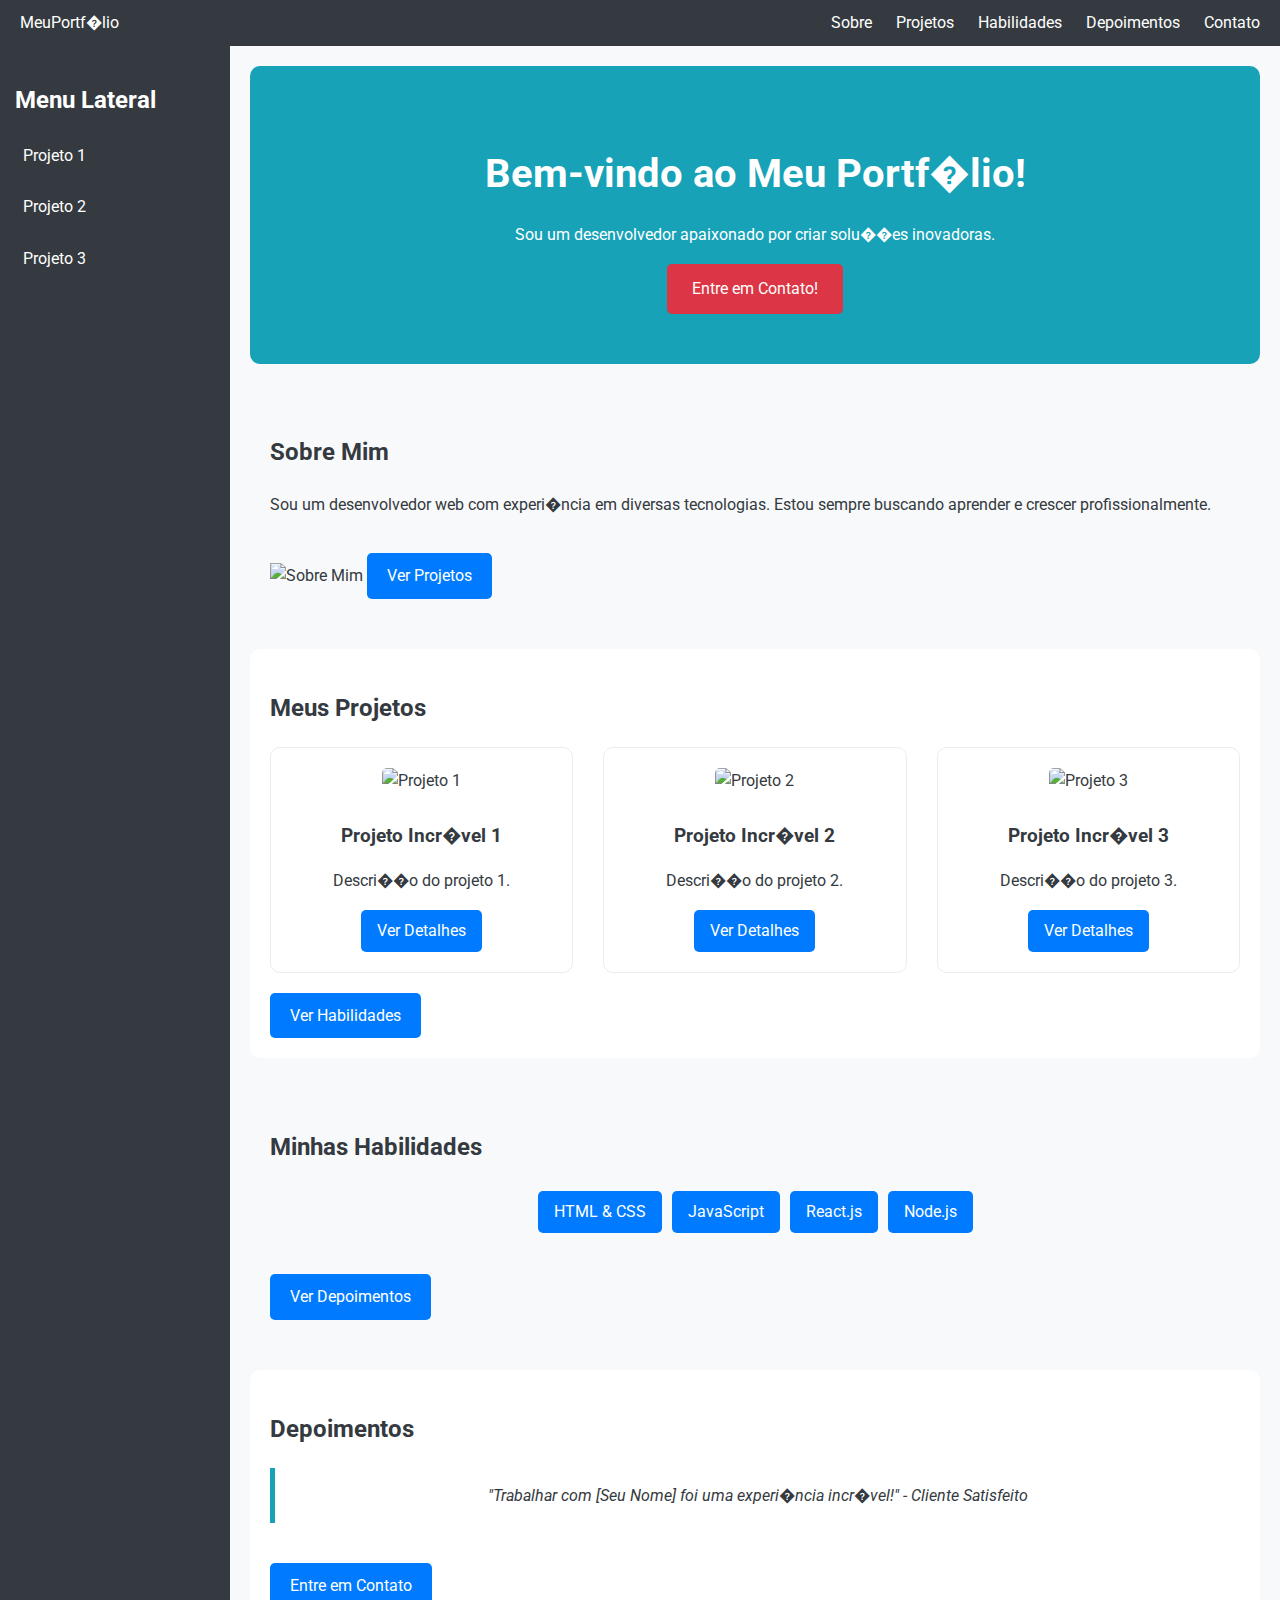
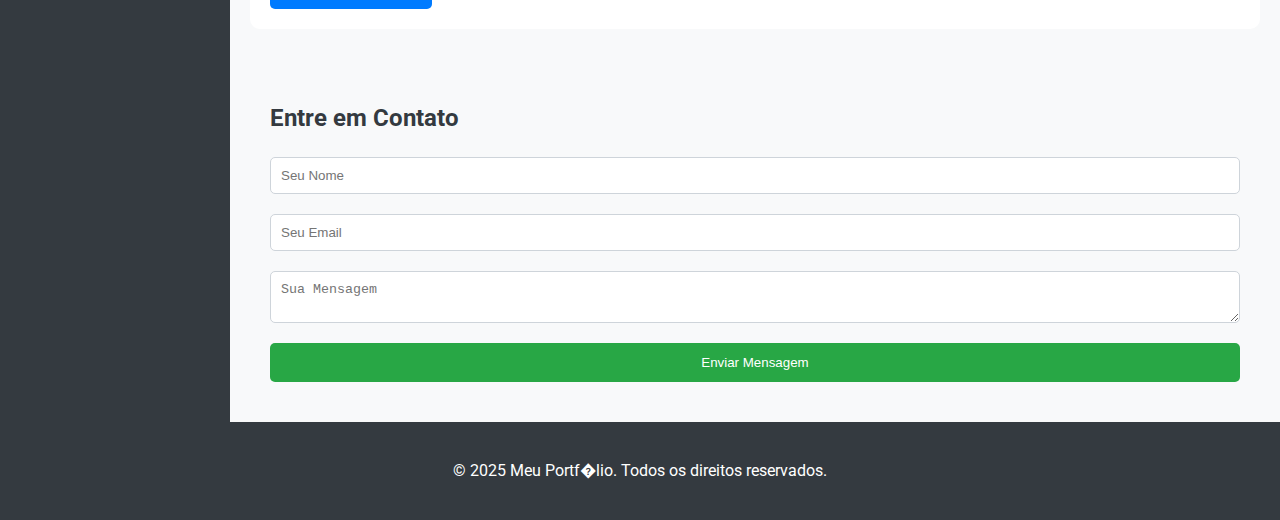
==== indexado2.html @ ad9a3648 "Arquivos Javascript, html e css." ====
<!DOCTYPE html>
<html lang="pt-BR">
<head>
    <meta charset="UTF-8">
    <meta name="viewport" content="width=device-width, initial-scale=1.0">
    <title>Meu Portf�lio</title>
    <link rel="stylesheet" href="style.css"> <!-- Link para o arquivo CSS -->
    <link href="https://fonts.googleapis.com/css2?family=Roboto:wght@400;700&display=swap" rel="stylesheet">
</head>
<body>

    <header>
        <nav>
            <div class="logo">
                <a href="#">MeuPortf�lio</a>
            </div>
            <ul>
                <li><a href="#sobre">Sobre</a></li>
                <li><a href="#projetos">Projetos</a></li>
                <li><a href="#habilidades">Habilidades</a></li>
                <li><a href="#depoimentos">Depoimentos</a></li>
                <li><a href="#contato">Contato</a></li>
            </ul>
        </nav>
    </header>

    <div class="container">
        <aside class="sidebar">
            <h2>Menu Lateral</h2>
            <ul>
                <li><a href="#projeto1">Projeto 1</a></li>
                <li><a href="#projeto2">Projeto 2</a></li>
                <li><a href="#projeto3">Projeto 3</a></li>
            </ul>
        </aside>

        <main class="main-content">
            <div class="hero">
                <h1>Bem-vindo ao Meu Portf�lio!</h1>
                <p>Sou um desenvolvedor apaixonado por criar solu��es inovadoras.</p>
                <a href="#contato" class="cta-button">Entre em Contato!</a>
            </div>

            <section id="sobre" class="section">
                <div class="section-content">
                    <h2>Sobre Mim</h2>
                    <p>Sou um desenvolvedor web com experi�ncia em diversas tecnologias. Estou sempre buscando aprender e crescer profissionalmente.</p>
                    <img src="imagem-sobre.jpg" alt="Sobre Mim">
                    <a href="#projetos" class="section-button">Ver Projetos</a>
                </div>
            </section>

            <section id="projetos" class="section bg-light">
                <div class="section-content">
                    <h2>Meus Projetos</h2>
                    <div class="projetos-grid">
                        <div class="projeto" id="projeto1">
                            <img src="projeto1.jpg" alt="Projeto 1">
                            <h3>Projeto Incr�vel 1</h3>
                            <p>Descri��o do projeto 1.</p>
                            <a href="#" class="projeto-button">Ver Detalhes</a>
                        </div>
                        <div class="projeto" id="projeto2">
                            <img src="projeto2.jpg" alt="Projeto 2">
                            <h3>Projeto Incr�vel 2</h3>
                            <p>Descri��o do projeto 2.</p>
                            <a href="#" class="projeto-button">Ver Detalhes</a>
                        </div>
                        <div class="projeto" id="projeto3">
                            <img src="projeto3.jpg" alt="Projeto 3">
                            <h3>Projeto Incr�vel 3</h3>
                            <p>Descri��o do projeto 3.</p>
                            <a href="#" class="projeto-button">Ver Detalhes</a>
                        </div>
                    </div>
                    <a href="#habilidades" class="section-button">Ver Habilidades</a>
                </div>
            </section>

            <section id="habilidades" class="section">
                <div class="section-content">
                    <h2>Minhas Habilidades</h2>
                    <ul class="habilidades-list">
                        <li>HTML & CSS</li>
                        <li>JavaScript</li>
                        <li>React.js</li>
                        <li>Node.js</li>
                        <!-- Adicione mais habilidades conforme necess�rio -->
                    </ul>
                    <a href="#depoimentos" class="section-button">Ver Depoimentos</a>
                </div>
            </section>

            <section id="depoimentos" class="section bg-light">
                <div class="section-content">
                    <h2>Depoimentos</h2>
                    <blockquote>"Trabalhar com [Seu Nome] foi uma experi�ncia incr�vel!" - Cliente Satisfeito</blockquote>
                    <!-- Adicione mais depoimentos conforme necess�rio -->
                    <a href="#contato" class="section-button">Entre em Contato</a>
                </div>
            </section>

            <section id="contato" class="section">
                <div class="section-content">
                    <h2>Entre em Contato</h2>
                    <form id="contact-form">
                        <input type="text" placeholder="Seu Nome" required />
                        <input type="email" placeholder="Seu Email" required />
                        <textarea placeholder="Sua Mensagem" required></textarea>
                        <button type="submit">Enviar Mensagem</button>
                    </form>
                </div>
            </section>

        </main>

    </div>

    <footer>
        <p>&copy; 2025 Meu Portf�lio. Todos os direitos reservados.</p>
    </footer>

    <!-- Link para o arquivo JavaScript -->
    <script src="script.js"></script>

</body>
</html>
---- style.css ----
/* Estilos Gerais */
body {
    font-family: 'Roboto', sans-serif;
    margin: 0;
    padding: 0;
    background-color: #f8f9fa; /* Um cinza bem claro */
    color: #343a40; /* Cinza escuro */
    line-height: 1.6;
}

.container {
    display: flex;
}

/* Header */
header {
    background: #343a40; /* Cinza escuro */
    color: #ffffff; /* Branco */
    padding: 10px 20px;
}

header nav {
    display: flex;
    justify-content: space-between;
    align-items: center;
}

header nav ul {
    list-style: none;
    padding: 0;
    margin: 0;
}

header nav ul li {
    display: inline;
    margin-left: 20px;
}

header nav a {
    color: #ffffff; /* Branco */
    text-decoration: none;
    transition: color 0.3s;
}

header nav a:hover {
    color: #17a2b8; /* Azul claro */
}

/* Sidebar */
.sidebar {
    width: 200px;
    background-color: #343a40; /* Cinza escuro */
    color: #ffffff; /* Branco */
    padding: 15px;
}

.sidebar h2 {
    color: #ffffff; /* Branco */
    margin-bottom: 15px;
}

.sidebar ul {
    list-style-type: none;
    padding: 0;
}

.sidebar ul li {
    margin-bottom: 10px;
}

.sidebar ul li a {
    color: #ffffff; /* Branco */
    text-decoration: none;
    display: block;
    padding: 8px;
    border-radius: 5px;
    transition: background-color 0.3s;
}

.sidebar ul li a:hover {
    background-color: #495057; /* Um cinza mais claro */
}

/* Main Content */
.main-content {
    flex-grow: 1;
    padding: 20px;
}

.hero {
    background-color: #17a2b8; /* Azul claro */
    color: #ffffff; /* Branco */
    padding: 50px;
    text-align: center;
    border-radius: 10px;
    margin-bottom: 20px;
}

.hero h1 {
    font-size: 2.5em;
    margin-bottom: 10px;
}

.cta-button {
    display: inline-block;
    padding: 12px 25px;
    background-color: #dc3545; /* Vermelho */
    color: #ffffff; /* Branco */
    text-decoration: none;
    border-radius: 5px;
    transition: background-color 0.3s;
}

.cta-button:hover {
    background-color: #c82333; /* Vermelho mais escuro */
}

/* Se��es */
.section {
    margin-top: 30px;
    border-radius: 10px;
}

.section-content {
    padding: 20px;
}

.bg-light {
    background-color: #ffffff; /* Branco */
}

/* Projetos */
.projetos-grid {
    display: grid;
    grid-template-columns: repeat(auto-fit, minmax(300px, 1fr));
    gap: 30px;
}

.projeto {
    text-align: center;
    padding: 20px;
    border: 1px solid #e9ecef;
    border-radius: 10px;
    background-color: #ffffff; /* Branco */
}

.projeto img {
    width: 100%;
    height: auto;
    border-radius: 5px;
    margin-bottom: 10px;
}

.projeto h3 {
    margin-bottom: 10px;
    color: #343a40; /* Cinza escuro */
}

.projeto-button {
    display: inline-block;
    padding: 8px 16px;
    background-color: #007bff; /* Azul */
    color: #ffffff; /* Branco */
    text-decoration: none;
    border-radius: 5px;
    transition: background-color 0.3s;
}

.projeto-button:hover {
    background-color: #0056b3; /* Azul mais escuro */
}

/* Habilidades */
.habilidades-list {
    list-style-type: none;
    padding-left: 0;
    display: flex;
    flex-wrap: wrap;
    justify-content: center;
}

.habilidades-list li {
    background-color: #007bff; /* Azul */
    color: #ffffff; /* Branco */
    padding: 8px 16px;
    margin: 5px;
    border-radius: 5px;
}

/* Depoimentos */
blockquote {
    font-style: italic;
    text-align: center;
    margin: 20px 0;
    padding: 15px;
    border-left: 5px solid #17a2b8; /* Azul claro */
}

/* Formul�rio de Contato */
form {
    display: flex;
    flex-direction: column;
}

form input,
form textarea {
    padding: 10px;
    margin-bottom: 20px;
    border-radius: 5px;
    border: 1px solid #ced4da;
}

form button {
    padding: 12px 25px;
    background-color: #28a745; /* Verde */
    color: #ffffff; /* Branco */
    border: none;
    border-radius: 5px;
    cursor: pointer;
    transition: background-color 0.3s;
}

form button:hover {
    background-color: #218838; /* Verde mais escuro */
}

/* Section Buttons */
.section-button {
    display: inline-block;
    padding: 10px 20px;
    background-color: #007bff; /* Azul */
    color: #ffffff; /* Branco */
    text-decoration: none;
    border-radius: 5px;
    transition: background-color 0.3s;
    margin-top: 20px;
}

.section-button:hover {
    background-color: #0056b3; /* Azul mais escuro */
}

/* Rodap� */
footer {
    background-color: #343a40; /* Cinza escuro */
    color: #ffffff; /* Branco */
    text-align: center;
    padding: 20px;
}
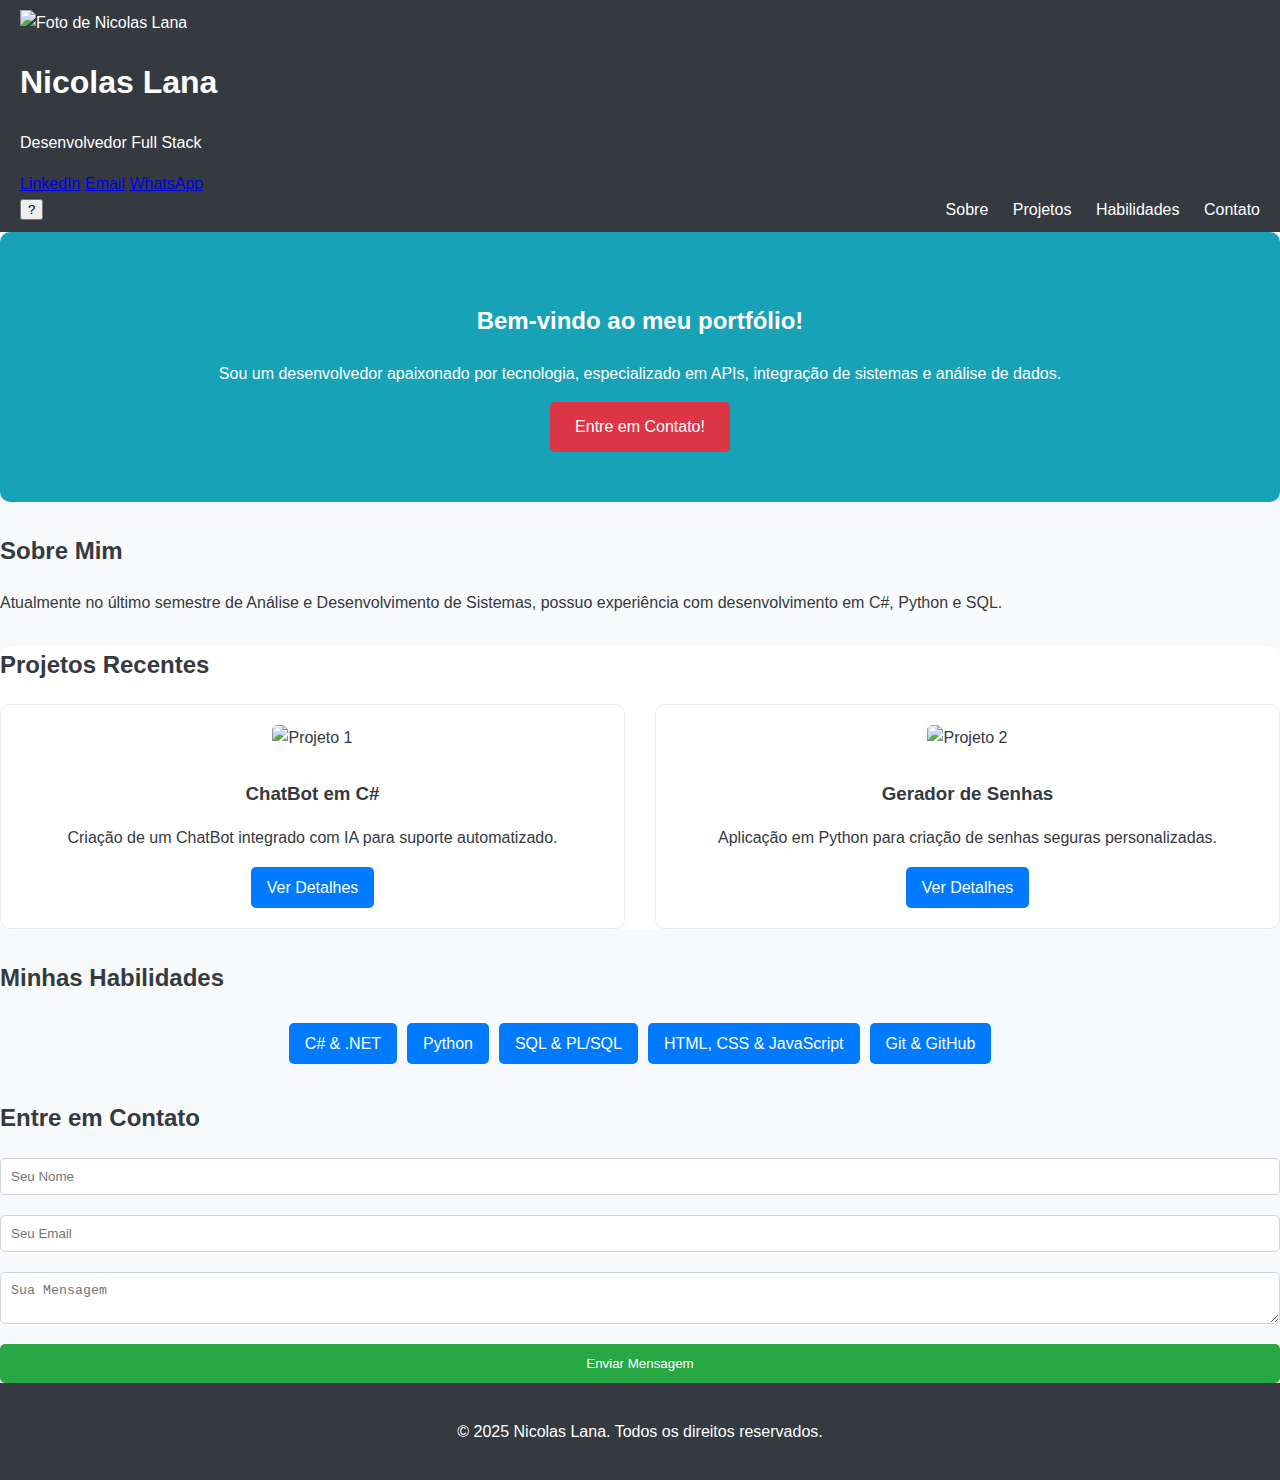
==== commit 9900b4dd: "Update indexado2.html" ====
--- a/indexado2.html
+++ b/indexado2.html
@@ -3,125 +3,92 @@
 <head>
     <meta charset="UTF-8">
     <meta name="viewport" content="width=device-width, initial-scale=1.0">
-    <title>Meu Portf�lio</title>
-    <link rel="stylesheet" href="style.css"> <!-- Link para o arquivo CSS -->
-    <link href="https://fonts.googleapis.com/css2?family=Roboto:wght@400;700&display=swap" rel="stylesheet">
+    <title>Nicolas Lana - Portfólio</title>
+    <link rel="stylesheet" href="style.css">
+    <link href="https://fonts.googleapis.com/css2?family=Inter:wght@300;400;700&display=swap" rel="stylesheet">
+    <script src="script.js" defer></script>
 </head>
 <body>
 
     <header>
+        <div class="perfil">
+            <img src="sua-foto.jpg" alt="Foto de Nicolas Lana">
+            <div class="perfil-info">
+                <h1>Nicolas Lana</h1>
+                <p class="typing-text">Desenvolvedor Full Stack</p>
+                <div class="redes-sociais">
+                    <a href="https://www.linkedin.com/in/nicolas-lana-66830b247/" target="_blank">LinkedIn</a>
+                    <a href="mailto:nicolaslana2611@gmail.com">Email</a>
+                    <a href="tel:+5511991035886">WhatsApp</a>
+                </div>
+            </div>
+        </div>
         <nav>
-            <div class="logo">
-                <a href="#">MeuPortf�lio</a>
-            </div>
+            <button class="menu-toggle">?</button>
             <ul>
                 <li><a href="#sobre">Sobre</a></li>
                 <li><a href="#projetos">Projetos</a></li>
                 <li><a href="#habilidades">Habilidades</a></li>
-                <li><a href="#depoimentos">Depoimentos</a></li>
                 <li><a href="#contato">Contato</a></li>
             </ul>
         </nav>
     </header>
 
-    <div class="container">
-        <aside class="sidebar">
-            <h2>Menu Lateral</h2>
-            <ul>
-                <li><a href="#projeto1">Projeto 1</a></li>
-                <li><a href="#projeto2">Projeto 2</a></li>
-                <li><a href="#projeto3">Projeto 3</a></li>
+    <main>
+        <section class="hero">
+            <h2>Bem-vindo ao meu portfólio!</h2>
+            <p>Sou um desenvolvedor apaixonado por tecnologia, especializado em APIs, integração de sistemas e análise de dados.</p>
+            <a href="#contato" class="cta-button">Entre em Contato!</a>
+        </section>
+
+        <section id="sobre" class="section">
+            <h2>Sobre Mim</h2>
+            <p>Atualmente no último semestre de Análise e Desenvolvimento de Sistemas, possuo experiência com desenvolvimento em C#, Python e SQL.</p>
+        </section>
+
+        <section id="projetos" class="section bg-light">
+            <h2>Projetos Recentes</h2>
+            <div class="projetos-grid">
+                <div class="projeto">
+                    <img src="projeto1.jpg" alt="Projeto 1">
+                    <h3>ChatBot em C#</h3>
+                    <p>Criação de um ChatBot integrado com IA para suporte automatizado.</p>
+                    <a href="#" class="projeto-button">Ver Detalhes</a>
+                </div>
+                <div class="projeto">
+                    <img src="projeto2.jpg" alt="Projeto 2">
+                    <h3>Gerador de Senhas</h3>
+                    <p>Aplicação em Python para criação de senhas seguras personalizadas.</p>
+                    <a href="#" class="projeto-button">Ver Detalhes</a>
+                </div>
+            </div>
+        </section>
+
+        <section id="habilidades" class="section">
+            <h2>Minhas Habilidades</h2>
+            <ul class="habilidades-list">
+                <li>C# & .NET</li>
+                <li>Python</li>
+                <li>SQL & PL/SQL</li>
+                <li>HTML, CSS & JavaScript</li>
+                <li>Git & GitHub</li>
             </ul>
-        </aside>
+        </section>
 
-        <main class="main-content">
-            <div class="hero">
-                <h1>Bem-vindo ao Meu Portf�lio!</h1>
-                <p>Sou um desenvolvedor apaixonado por criar solu��es inovadoras.</p>
-                <a href="#contato" class="cta-button">Entre em Contato!</a>
-            </div>
-
-            <section id="sobre" class="section">
-                <div class="section-content">
-                    <h2>Sobre Mim</h2>
-                    <p>Sou um desenvolvedor web com experi�ncia em diversas tecnologias. Estou sempre buscando aprender e crescer profissionalmente.</p>
-                    <img src="imagem-sobre.jpg" alt="Sobre Mim">
-                    <a href="#projetos" class="section-button">Ver Projetos</a>
-                </div>
-            </section>
-
-            <section id="projetos" class="section bg-light">
-                <div class="section-content">
-                    <h2>Meus Projetos</h2>
-                    <div class="projetos-grid">
-                        <div class="projeto" id="projeto1">
-                            <img src="projeto1.jpg" alt="Projeto 1">
-                            <h3>Projeto Incr�vel 1</h3>
-                            <p>Descri��o do projeto 1.</p>
-                            <a href="#" class="projeto-button">Ver Detalhes</a>
-                        </div>
-                        <div class="projeto" id="projeto2">
-                            <img src="projeto2.jpg" alt="Projeto 2">
-                            <h3>Projeto Incr�vel 2</h3>
-                            <p>Descri��o do projeto 2.</p>
-                            <a href="#" class="projeto-button">Ver Detalhes</a>
-                        </div>
-                        <div class="projeto" id="projeto3">
-                            <img src="projeto3.jpg" alt="Projeto 3">
-                            <h3>Projeto Incr�vel 3</h3>
-                            <p>Descri��o do projeto 3.</p>
-                            <a href="#" class="projeto-button">Ver Detalhes</a>
-                        </div>
-                    </div>
-                    <a href="#habilidades" class="section-button">Ver Habilidades</a>
-                </div>
-            </section>
-
-            <section id="habilidades" class="section">
-                <div class="section-content">
-                    <h2>Minhas Habilidades</h2>
-                    <ul class="habilidades-list">
-                        <li>HTML & CSS</li>
-                        <li>JavaScript</li>
-                        <li>React.js</li>
-                        <li>Node.js</li>
-                        <!-- Adicione mais habilidades conforme necess�rio -->
-                    </ul>
-                    <a href="#depoimentos" class="section-button">Ver Depoimentos</a>
-                </div>
-            </section>
-
-            <section id="depoimentos" class="section bg-light">
-                <div class="section-content">
-                    <h2>Depoimentos</h2>
-                    <blockquote>"Trabalhar com [Seu Nome] foi uma experi�ncia incr�vel!" - Cliente Satisfeito</blockquote>
-                    <!-- Adicione mais depoimentos conforme necess�rio -->
-                    <a href="#contato" class="section-button">Entre em Contato</a>
-                </div>
-            </section>
-
-            <section id="contato" class="section">
-                <div class="section-content">
-                    <h2>Entre em Contato</h2>
-                    <form id="contact-form">
-                        <input type="text" placeholder="Seu Nome" required />
-                        <input type="email" placeholder="Seu Email" required />
-                        <textarea placeholder="Sua Mensagem" required></textarea>
-                        <button type="submit">Enviar Mensagem</button>
-                    </form>
-                </div>
-            </section>
-
-        </main>
-
-    </div>
+        <section id="contato" class="section">
+            <h2>Entre em Contato</h2>
+            <form id="contact-form">
+                <input type="text" placeholder="Seu Nome" required />
+                <input type="email" placeholder="Seu Email" required />
+                <textarea placeholder="Sua Mensagem" required></textarea>
+                <button type="submit">Enviar Mensagem</button>
+            </form>
+        </section>
+    </main>
 
     <footer>
-        <p>&copy; 2025 Meu Portf�lio. Todos os direitos reservados.</p>
+        <p>&copy; 2025 Nicolas Lana. Todos os direitos reservados.</p>
     </footer>
-
-    <!-- Link para o arquivo JavaScript -->
-    <script src="script.js"></script>
 
 </body>
 </html>
